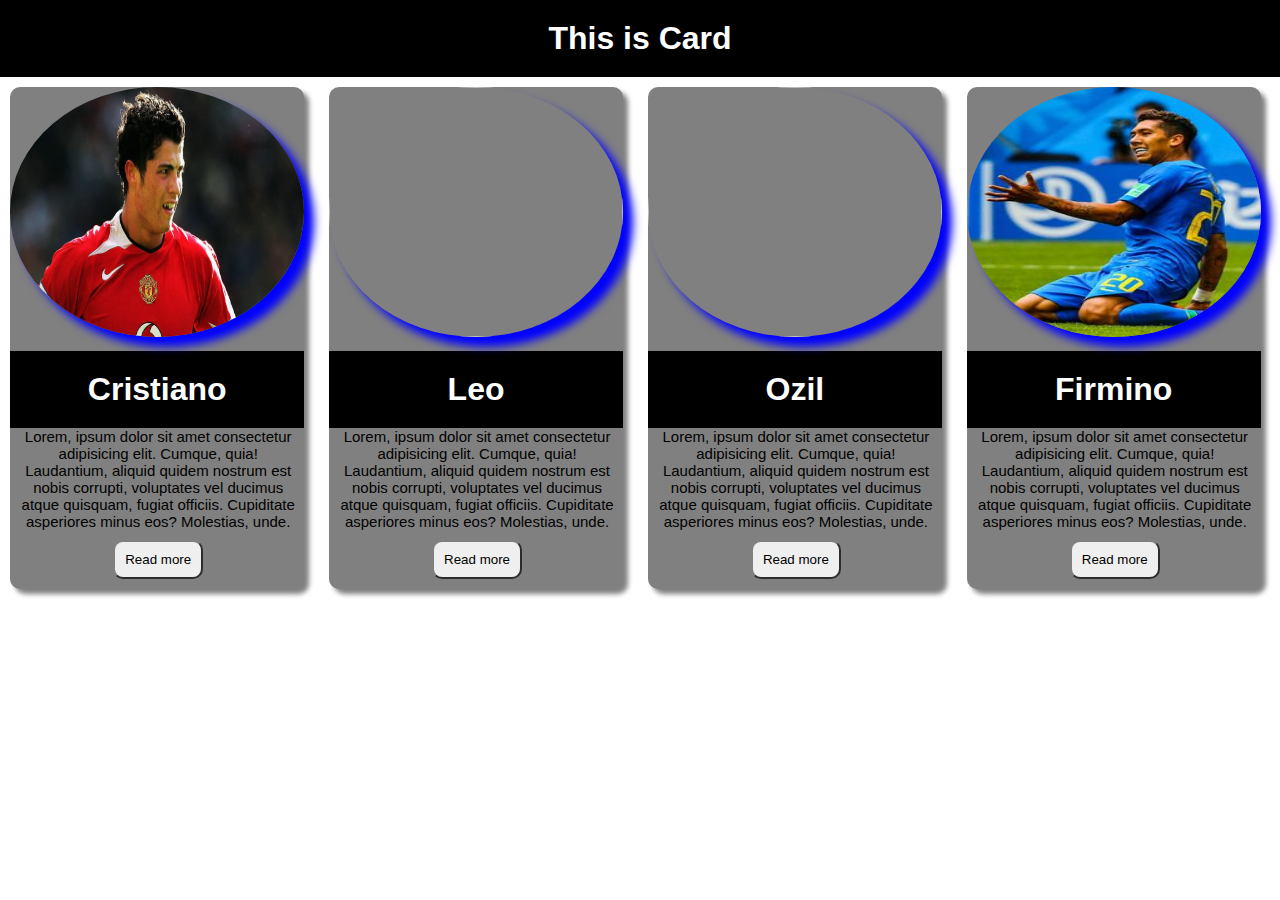
==== index.html @ 6051a43d "first commit" ====
<!DOCTYPE html>
<html lang="en">
<head>
    <meta charset="UTF-8">
    <meta name="viewport" content="width=device-width, initial-scale=1.0">
    <title>Cards</title>
    <link rel="stylesheet" href="task.css">
</head>
<body>
    <h1>This is Card</h1>
    <!--Ronaldo-->
    <div class="card">
        <div class="pic">
            <img src="/ronaldo.png" alt="">
        </div>
        <div class="title">
            <h1>Cristiano</h1>
        </div>
        <div class="dec">
            <p>Lorem, ipsum dolor sit amet consectetur adipisicing elit. Cumque, quia! Laudantium, aliquid quidem nostrum est nobis corrupti, voluptates vel ducimus atque quisquam, fugiat officiis. Cupiditate asperiores minus eos? Molestias, unde.</p>
            <button class="btn">Read more</button>
        </div>
    </div>
    <!--MEssi card-->
    <div class="card">
        <div class="pic">
            <img src="/messi.png" alt="">
        </div>
        <div class="title">
            <h1>Leo</h1>
        </div>
        <div class="dec">
            <p>Lorem, ipsum dolor sit amet consectetur adipisicing elit. Cumque, quia! Laudantium, aliquid quidem nostrum est nobis corrupti, voluptates vel ducimus atque quisquam, fugiat officiis. Cupiditate asperiores minus eos? Molestias, unde.</p>
            <button class="btn">Read more</button>
        </div>
    </div>
    <!--Ozil Card-->
    <div class="card">
        <div class="pic">
            <img src="/ozil.jpg" alt="">
        </div>
        <div class="title">
            <h1>Ozil</h1>
        </div>
        <div class="dec">
            <p>Lorem, ipsum dolor sit amet consectetur adipisicing elit. Cumque, quia! Laudantium, aliquid quidem nostrum est nobis corrupti, voluptates vel ducimus atque quisquam, fugiat officiis. Cupiditate asperiores minus eos? Molestias, unde.</p>
            <button class="btn">Read more</button>
        </div>
    </div>
    <!--Boby card-->
    <div class="card">
        <div class="pic">
            <img src="/boby.jpg" alt="">
        </div>
        <div class="title">
            <h1>Firmino</h2>
        </div>
        <div class="dec">
            <p>Lorem, ipsum dolor sit amet consectetur adipisicing elit. Cumque, quia! Laudantium, aliquid quidem nostrum est nobis corrupti, voluptates vel ducimus atque quisquam, fugiat officiis. Cupiditate asperiores minus eos? Molestias, unde.</p>
            <button class="btn">Read more</button>
        </div>
    </div>
</body>
</html>
---- task.css ----
*{
    margin: 0px;
    padding: 0px;
}
h1{
    text-align: center;
    padding-bottom: 20px;
    padding-top: 20px;
    background-color: black;
    color: white;
}
.pic img{
    width: 100%;
    height: 250px;
    border-top-right-radius: 5px;
    border-top-left-radius: 5px;
    border-radius: 50%;
    box-shadow: 10px 10px 10px blue;
}
.card{
    width: 23%;
    background-color: gray;
    border-radius: 10px;
    box-shadow: 5px 5px 5px gray;
    margin: 10px;
    display: inline-block;
}
.title{
    text-align: center;
    margin-top: 10px;
}
.dec{
    text-align: center;
    font-size: 15px;
    margin-left: 2px;
    padding-left: 5px;
    padding-right: 5px;
}
.btn{
    padding: 10px;
    border-radius: 10px;
    margin-top: 10px;
    margin-bottom: 10px;
    border-color: gray;
    
}

button:hover{
    background-color: black;
    color: white;
}
body{
    font-family: sans-serif;
}
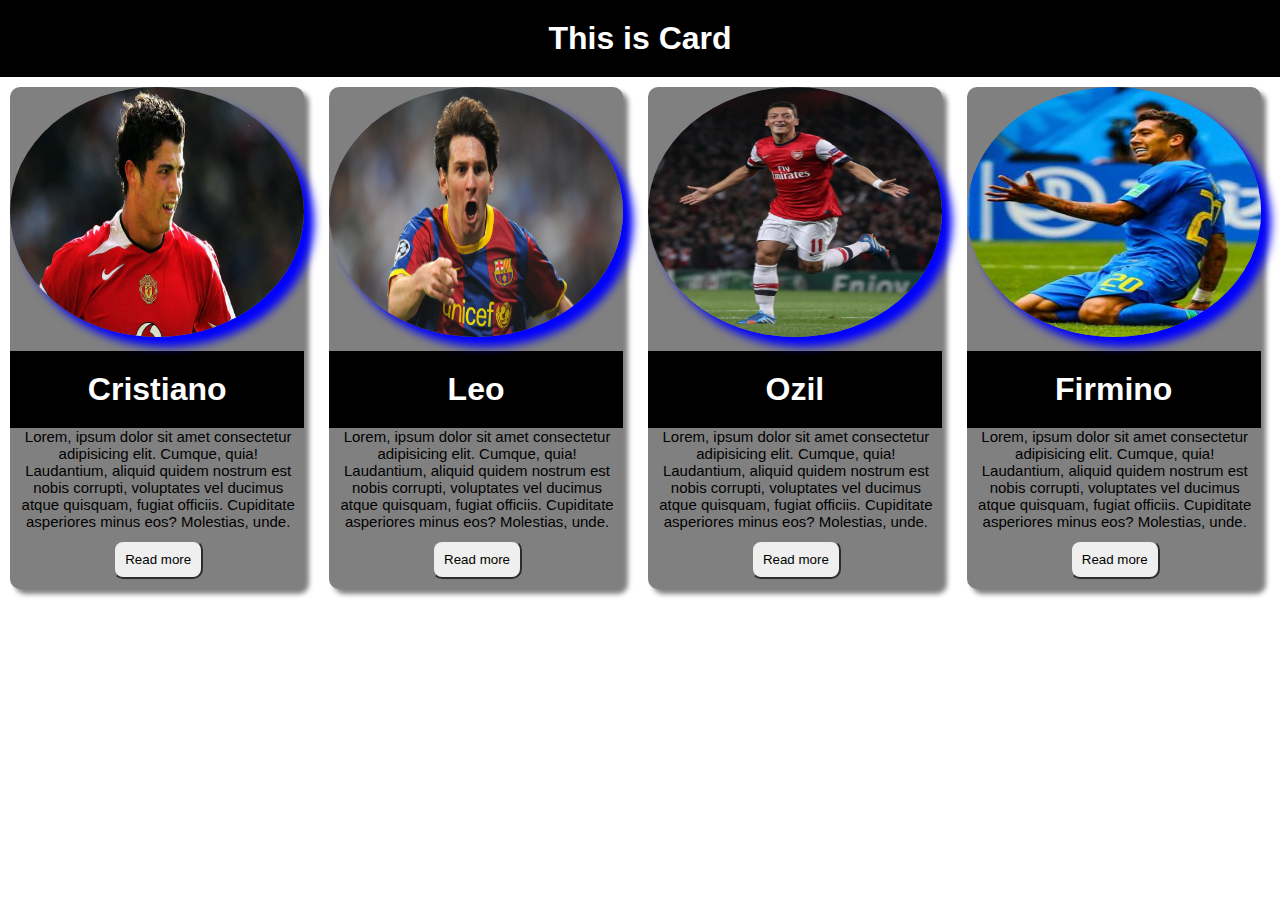
==== commit b7ebb8da: "first commit" ====
--- a/index.html
+++ b/index.html
@@ -11,7 +11,7 @@
     <!--Ronaldo-->
     <div class="card">
         <div class="pic">
-            <img src="/ronaldo.png" alt="">
+            <img src="pic/ronaldo.png" alt="">
         </div>
         <div class="title">
             <h1>Cristiano</h1>
@@ -24,7 +24,7 @@
     <!--MEssi card-->
     <div class="card">
         <div class="pic">
-            <img src="/messi.png" alt="">
+            <img src="pic/messi.png" alt="">
         </div>
         <div class="title">
             <h1>Leo</h1>
@@ -37,7 +37,7 @@
     <!--Ozil Card-->
     <div class="card">
         <div class="pic">
-            <img src="/ozil.jpg" alt="">
+            <img src="pic/ozil.jpg" alt="">
         </div>
         <div class="title">
             <h1>Ozil</h1>
@@ -50,7 +50,7 @@
     <!--Boby card-->
     <div class="card">
         <div class="pic">
-            <img src="/boby.jpg" alt="">
+            <img src="pic/boby.jpg" alt="">
         </div>
         <div class="title">
             <h1>Firmino</h2>
